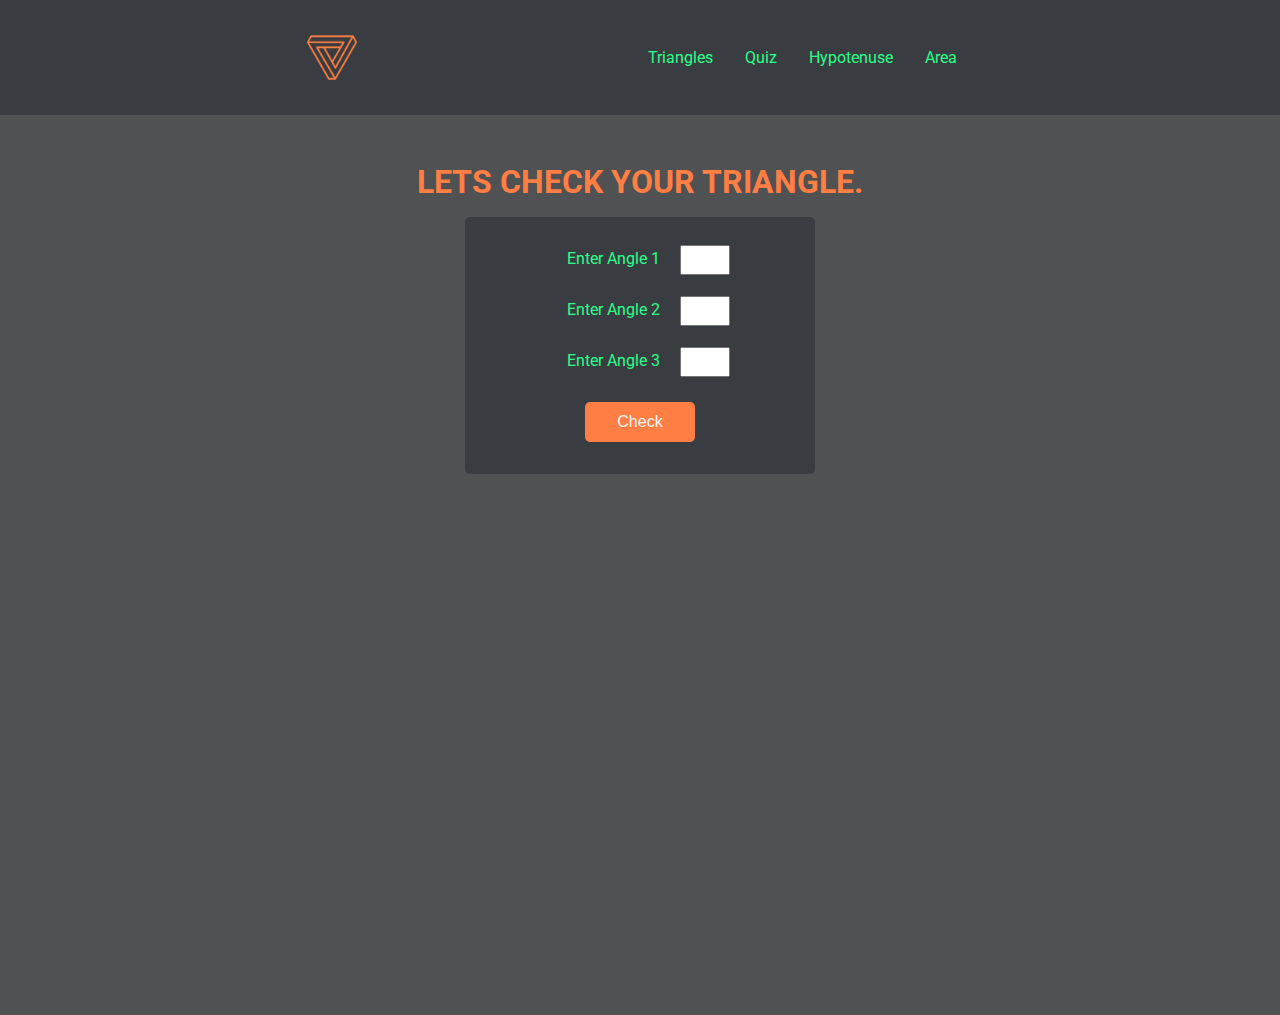
==== index.html @ 10078ae8 "updated the name of the file to index" ====
<!DOCTYPE html>
<html lang="en">
<head>
    <meta charset="UTF-8">
    <meta http-equiv="X-UA-Compatible" content="IE=edge">
    <meta name="viewport" content="width=device-width, initial-scale=1.0">
    <link rel="stylesheet" href="./css/triangle.css">
    <title>FunWithTriangles</title>
</head>
<body>
    <!-- NAVBAR Starts -->
    <nav class="navbar">
        <img src="./assets/triangle.png" alt="logo" class="logo">
        <div class="nav__ul">
        <ul>
            <a href="./triangle.html"><li>Triangles</li></a>
            <a href="./quiz.html"><li>Quiz</li></a>
            <a href="./hypotenuse.html"><li>Hypotenuse</li></a>
            <a href="./area.html"><li>Area</li></a>
        </ul>
    </nav>

    <!-- NAVBAR Ends -->

    <!-- TRIANGLES Section Starts -->
    <div class="main-section">
        <h1 class="heading">Lets Check your triangle.</h1>
        <div class="input-area">
        <div class="angle">
            <label for="angle1">Enter Angle 1</label>
            <input type="number" id="angle1">
        </div>
        <div class="angle">
            <label for="angle2">Enter Angle 2</label>
            <input type="number" id="angle2">
        </div>
        <div class="angle">
            <label for="angle3">Enter Angle 3</label>
            <input type="number" id="angle3">
        </div>
        

        <button class="btn">Check</button>
        </div>

        <p class="output hidden" ></p>
    </div>

    

    <script src="./js/triangle.js"></script>
</body>
</html>
---- css/triangle.css ----
@import url('https://fonts.googleapis.com/css2?family=Anton&family=Poppins:ital,wght@1,100&family=Roboto&family=Shippori+Antique&display=swap');

:root {
    --bg: #393d41;
    --pink: #e52ee5;
    --orange: #ff7e44;
    --green: #2bff88;
    --blue: #2bd2ff;
}


* {
    box-sizing: border-box;
    margin: 0;
    padding: 0;
}

body {
    font-family: 'Roboto', sans-serif;
}

a:link {
    text-decoration: none;
}

/*-------NAVBAR Starts------------*/

.navbar {
    display: flex;
    justify-content: space-evenly;
    padding: 2rem 2rem;
    background: var(--bg);
}

.logo {
    max-width: 50px;
}

.navbar ul {
    display: flex;
    justify-content: space-evenly;
    text-align: center;
}

.navbar ul li {
    list-style-type: none;
    text-decoration: none;
    margin: 1rem;
    color: var(--green);
}

/*-------NAVBAR Ends------------*/

.main-section {
    background: #505152;
    padding: 2rem;
    margin: auto;
    height: 100vh;
}

.heading {
    color: var(--orange);
    text-transform: uppercase;
    text-align: center;
    margin: 1rem auto;
}

.angle {
    text-align: center;
}

label {
    color: var(--green);
    display: inline-block;
    margin: 1rem;
}

input {
    width: 50px;
    height: 30px;
    padding: 0.5rem;
}


.btn {
    padding: 0.7rem 2rem;
    background-color: var(--orange);
    border: none;
    font-size: 16px;
    color: whitesmoke;
    border-radius: 5px;
    text-align: center;
    display: block;
    margin: 1rem auto;
}

.input-area {
    background-color: var(--bg);
    max-width: 350px;
    margin: 1rem auto;
    padding: 1rem;
    border-radius: 5px;
}

.output {
    text-align: center;
    color: whitesmoke;
    border: 2px solid var(--bg);
    border-radius: 5px;
    max-width: 350px;
    margin: 1rem auto;
    padding: 1rem;
    background-color: var(--bg);
}

.hidden {
    display: none;
}

.wrong {
    border: 2px solid var(--orange);
}

.right {
    border: 2px solid var(--green);
}
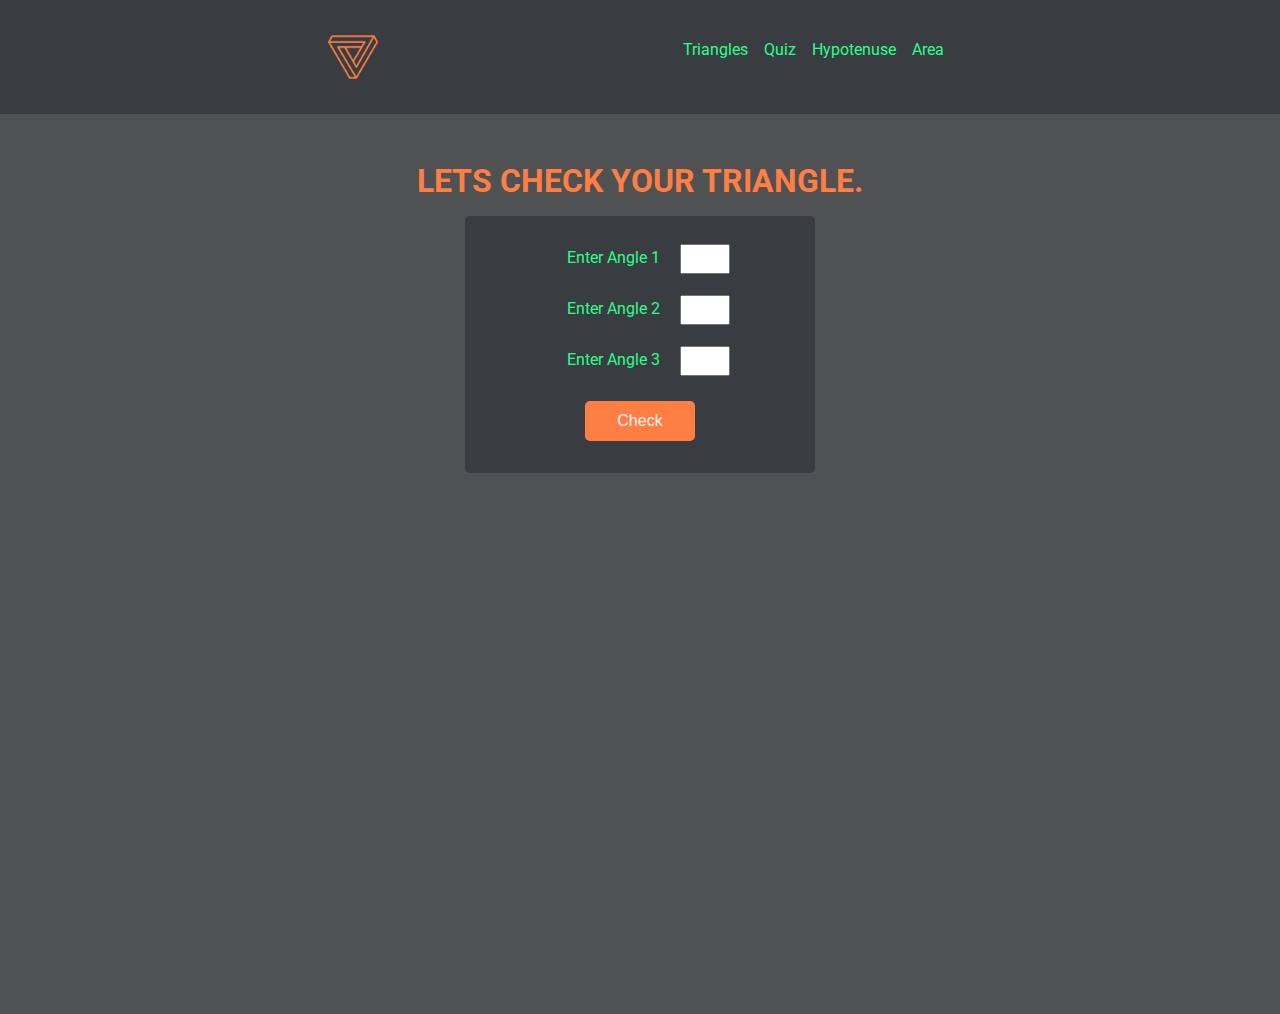
==== commit 77dbe1f0: "completed hypotenuse and area" ====
--- a/index.html
+++ b/index.html
@@ -26,21 +26,21 @@
     <div class="main-section">
         <h1 class="heading">Lets Check your triangle.</h1>
         <div class="input-area">
-        <div class="angle">
-            <label for="angle1">Enter Angle 1</label>
-            <input type="number" id="angle1">
-        </div>
-        <div class="angle">
-            <label for="angle2">Enter Angle 2</label>
-            <input type="number" id="angle2">
-        </div>
-        <div class="angle">
-            <label for="angle3">Enter Angle 3</label>
-            <input type="number" id="angle3">
-        </div>
-        
+            <div class="angle">
+                <label for="angle1">Enter Angle 1</label>
+                <input type="number" id="angle1">
+            </div>
+            <div class="angle">
+                <label for="angle2">Enter Angle 2</label>
+                <input type="number" id="angle2">
+            </div>
+            <div class="angle">
+                <label for="angle3">Enter Angle 3</label>
+                <input type="number" id="angle3">
+            </div>
+            
 
-        <button class="btn">Check</button>
+            <button class="btn">Check</button>
         </div>
 
         <p class="output hidden" ></p>
--- a/css/triangle.css
+++ b/css/triangle.css
@@ -45,7 +45,7 @@
 .navbar ul li {
     list-style-type: none;
     text-decoration: none;
-    margin: 1rem;
+    margin: 0.5rem;
     color: var(--green);
 }
 
@@ -92,6 +92,7 @@
     text-align: center;
     display: block;
     margin: 1rem auto;
+    cursor: pointer;
 }
 
 .input-area {
